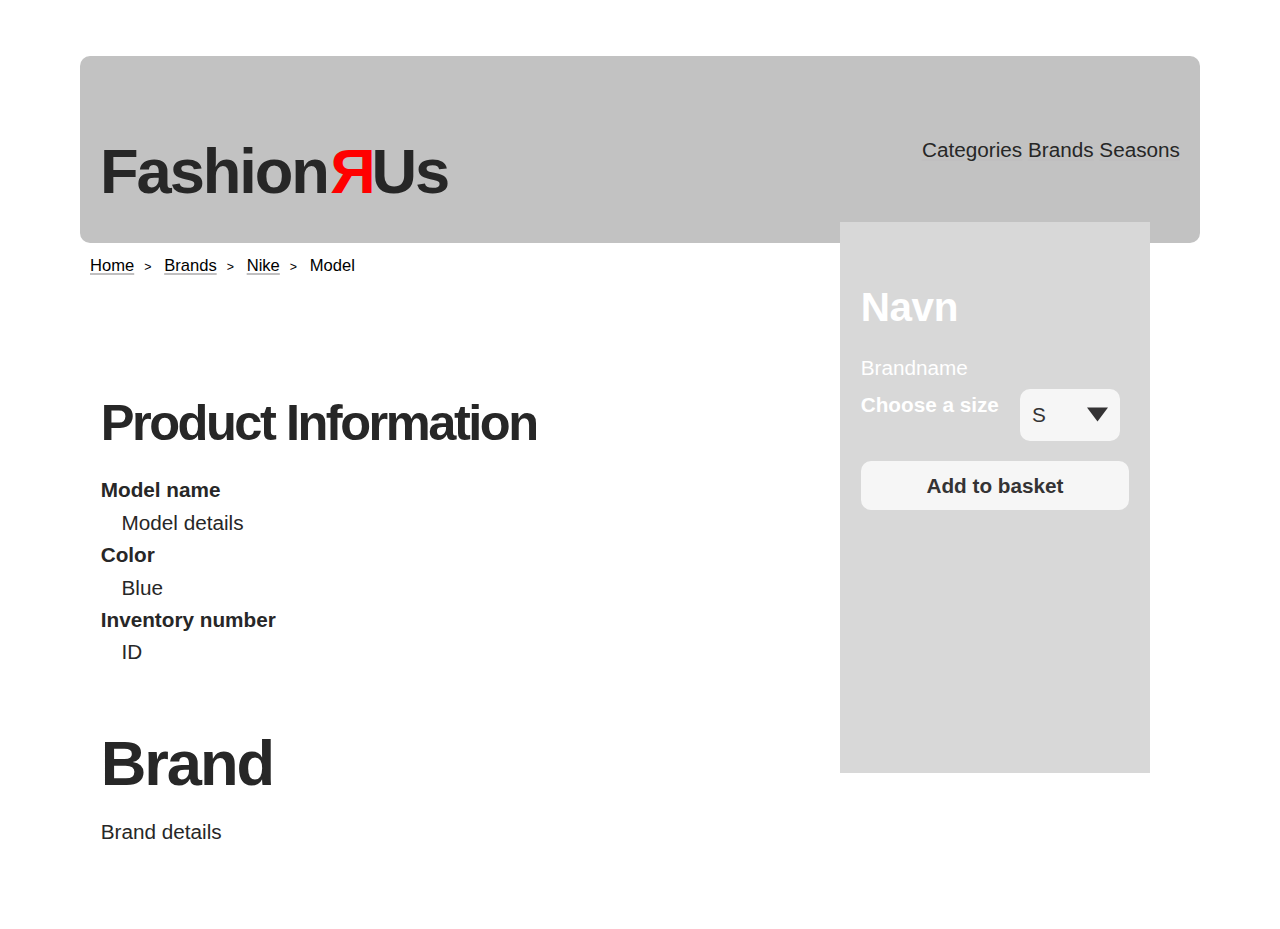
==== product.html @ bf774f98 "Initial commit" ====
<!DOCTYPE html>
<html lang="en">

<head>
    <meta charset="UTF-8">
    <meta name="viewport" content="width=device-width, initial-scale=1.0">
    <title>Some Product</title>
    <link rel="stylesheet" href="css/base.css">
    <link rel="stylesheet" href="css/style.css">
</head>

<body class="product">
    <header class="mainNav">
        <a href="index.html">
            <h1>Fashion<span>R</span>Us</h1>
        </a>
        <nav>
            <a href="category.html">Categories</a>
            <a href="#">Brands</a>
            <a href="#">Seasons</a>
        </nav>
    </header>
    <main>
        <ol class="breadcrumbs">
            <li><a href="index.html">Home</a></li>
            <li><a href="category.html">Brands</a></li>
            <li><a href="productlist.html">Nike</a></li>
            <li>Model</li>
        </ol>
        <img src="" alt="" />
        <section class="purchaseBox">
            <h3>Navn</h3>
            <p>Brandname</p>
            <form>
                <label>Choose a size
                    <select name="size">
                        <option>S</option>
                        <option>M</option>
                        <option>L</option>
                        <option>XL</option>
                    </select>
                </label>
                <button>Add to basket</button>
            </form>
        </section>
        <section class="info">
            <h2>Product Information</h2>
            <dl>
                <dt>Model name</dt>
                <dd>Model details</dd>
                <dt>Color</dt>
                <dd>Blue</dd>
                <dt>Inventory number</dt>
                <dd>ID</dd>
            </dl>
            <h1>Brand</h1>
            <p>Brand details</p>
        </section>
    </main>
    <script src="product.js"></script>
</body>

</html>
---- css/base.css ----
/* Scale major third
––––––––––––––––––––––––––––––––– */

/*
3.815rem
3.052rem
2.441rem
1.953rem
1.563rem
1.25rem
1rem
0.8rem
0.64rem
0.512rem
0.41rem
0.328rem
0.262rem
0.209rem
*/

/* Root
––––––––––––––––––––––––––––––––– */
:root {
  --color: #272727;
  --background-color: white;
  --caret-color: #272727;
  --text-decoration-color: #c0bfc0;
  --text-decoration-color-hover: #272727;
  --input-border-color: #f6f6f6;
  --input-background-color: #f6f6f6;
  --input-color: #343334;
  --input-invalid-border-color: #ff7d87;
  --input-checkbox-border-color: #d8d8d8;
  --table-border-color: #d8d8d8;
  --table-header-color: #d8d8d8;
  --checkbox-checked-url: url('data:image/svg+xml;utf8,<svg xmlns="http://www.w3.org/2000/svg" width="78.369" height="78.369" viewBox="0 0 78.369 78.369"><path fill="white" d="M78.05 19.015l-48.592 48.59c-.428.43-1.12.43-1.548 0L.32 40.016c-.427-.426-.427-1.12 0-1.547l6.704-6.704c.428-.427 1.12-.427 1.548 0l20.113 20.112 41.113-41.113c.43-.427 1.12-.427 1.548 0l6.703 6.704c.427.427.427 1.12 0 1.548z"/></svg>');
  --select-background-image: url('data:image/svg+xml;utf8,<svg xmlns="http://www.w3.org/2000/svg" viewBox="0 0 125.304 125.304"><path d="M62.652 103.895L0 21.41h125.304" fill="%23343334"/></svg>');
  /*not changed in dark mode*/
  --input-focus-border-color: #5aaafa;
  --kbd-color: #343334;
  --kbd-background-color: #f9f9f9;
  --cat-background-color: #949394;
  --kbd-border-color: #d8d8d8;
  --kbd-border-bottom-color: #a6a5a6;
  --abbr-border-bottom-color: #949394;
}
@media (prefers-color-scheme: dark) {
  :root {
    --color: white;
    --background-color: #272727;
    --caret-color: white;
    --text-decoration-color: #777677;
    --text-decoration-color-hover: white;
    --input-border-color: #595859;
    --input-background-color: #595859;
    --input-color: white;
    --input-checkbox-border-color: white;
    --table-border-color: #595859;
    --table-header-color: #595859;
    --checkbox-checked-url: url('data:image/svg+xml;utf8,<svg xmlns="http://www.w3.org/2000/svg" width="78.369" height="78.369" viewBox="0 0 78.369 78.369"><path fill="%23343434" d="M78.05 19.015l-48.592 48.59c-.428.43-1.12.43-1.548 0L.32 40.016c-.427-.426-.427-1.12 0-1.547l6.704-6.704c.428-.427 1.12-.427 1.548 0l20.113 20.112 41.113-41.113c.43-.427 1.12-.427 1.548 0l6.703 6.704c.427.427.427 1.12 0 1.548z"/></svg>');
    --select-background-image: url('data:image/svg+xml;utf8,<svg xmlns="http://www.w3.org/2000/svg" viewBox="0 0 125.304 125.304"><path d="M62.652 103.895L0 21.41h125.304" fill="%23ffffff"/></svg>');
  }
}
* {
  box-sizing: border-box;
  margin: 0;
  padding: 0;
  text-rendering: optimizeLegibility;
  -webkit-font-smoothing: antialiased;
  -moz-osx-font-smoothing: grayscale;
  -webkit-tap-highlight-color: transparent;
}

html {
  font-size: calc(18px + ((100vw - 600px) / 250));
  font-family: -apple-system, BlinkMacSystemFont, "avenir next", avenir, "helvetica neue", helvetica, ubuntu, roboto, noto, "segoe ui", arial, sans-serif;
  margin: 0;
  padding: 0;
  text-decoration-skip-ink: "auto";
}

body {
  padding: 0;
  margin: calc((100vh / 25) * 1.563) calc((100vw / 25) * 1.563);
  font-weight: 400;
  line-height: 1.563;
  color: var(--color);
  background-color: var(--background-color);
  caret-color: var(--caret-color);
}

img {
  display: block;
  max-width: 100%;
  height: auto;
}

/* Typography
    ––––––––––––––––––––––––––––––––– */

h1,
h2,
h3,
h4,
h5,
h6 {
  margin-bottom: 1rem;
  margin-top: 1em;
  font-weight: bold;
}

h1 {
  font-size: 3.052rem;
  letter-spacing: -0.1rem;
  line-height: 1;
}

h2 {
  font-size: 2.441rem;
  letter-spacing: -0.12rem;
  line-height: 1.2;
}

h3 {
  font-size: 1.953rem;
  letter-spacing: -0.02rem;
  line-height: 1.2;
}

h4 {
  font-size: 1.563rem;
  letter-spacing: -0.06rem;
  line-height: 1.3;
}

h5 {
  font-size: 1.25rem;
  letter-spacing: -0.03rem;
  line-height: 1.4;
}

h6 {
  font-size: 1rem;
  letter-spacing: 0;
  line-height: 1.5;
}

p {
  margin-bottom: 0.2rem;
}

p > *:last-child {
  margin-bottom: 0;
}

a {
  color: inherit;
  text-decoration: underline;
  text-decoration-color: var(--text-decoration-color);
  -webkit-text-decoration-color: var(--text-decoration-color);
  border-radius: 5px;
  text-underline-offset: 2px;
  text-decoration-thickness: 2px;
}

@media (hover: hover) {
  a:hover {
    text-decoration-color: var(--text-decoration-color-hover);
  }
}

a:focus-visible {
  box-shadow: 0 0 0 2px #5aaafa;
  outline: none;
}

small {
  font-size: 0.888rem;
}

hr {
  border: 1px solid var(--input-color);
  margin: 3.052rem 0;
}

/* Form
    ––––––––––––––––––––––––––––––––– */
label {
  font-weight: bold;
  display: flex;
}

input[type="email"],
input[type="text"],
input[type="number"],
input[type="password"],
input[type="url"],
input[type="tel"],
input[type="search"],
input[type="date"],
input[type="month"],
input[type="day"],
input[type="week"],
input[type="datetime"],
input[type="datetime-local"],
input[type="time"],
input:not([type]) {
  padding: 0.5rem;
  font-size: 1rem;
  border: 2px solid var(--input-border-color);
  background-color: var(--input-background-color);
  color: var(--input-color);
  border-radius: 10px;
  -webkit-appearance: none;
  -moz-appearance: none;
  appearance: none;
}

select {
  -webkit-appearance: none;
  padding: 0.5rem;
  font-size: 1rem;
  border: 2px solid var(--input-border-color);
  border-radius: 10px;
  color: var(--input-color);
  height: 2.5rem;
  background-color: var(--input-background-color);
  background-image: var(--select-background-image);
  background-repeat: no-repeat;
  background-size: 1rem;
  background-position: center right 0.5rem;
}

textarea {
  -webkit-appearance: none;
  -moz-appearance: none;
  appearance: none;
  font-size: 1rem;
  border: 2px solid var(--input-border-color);
  color: var(--input-color);
  border-radius: 10px;
  resize: vertical;
  background-color: var(--input-background-color);
  box-sizing: border-box;
  padding: 0.5rem;
  font-family: -apple-system, BlinkMacSystemFont, "avenir next", avenir, "helvetica neue", helvetica, ubuntu, roboto, noto, "segoe ui", arial, sans-serif;
}

input:focus,
select:focus,
textarea:focus {
  outline: none;
  border: 2px solid var(--input-focus-border-color);
}

input:invalid:not(:placeholder-shown),
select:invalid,
textarea:invalid {
  border: 2px solid var(--input-invalid-border-color);
  box-shadow: none;
}

input[type="checkbox"] {
  display: inline-block;
  height: 1rem;
  font-size: 1rem;
  border-radius: 5px;
  -webkit-appearance: none;
  -moz-appearance: none;
  appearance: none;
  border: 2px solid var(--input-checkbox-border-color);
  width: 1rem;
  background-color: var(--background-color);
  align-self: center;
  margin-right: 0.5rem;
}

input[type="checkbox"]:hover {
  cursor: pointer;
}

input[type="checkbox"]:checked {
  background-image: var(--checkbox-checked-url);
  background-size: contain;
  background-color: var(--input-color);
  border: 2px solid var(--input-color);
}

input[type="checkbox"]:focus-visible,
input[type="checkbox"]:checked:focus-visible {
  border-color: var(--input-focus-border-color);
}

input[type="radio"] {
  -webkit-appearance: none;
  -moz-appearance: none;
  appearance: none;
  border-radius: 50%;
  border: 2px solid var(--input-checkbox-border-color);
  height: 1rem;
  width: 1rem;
  margin-right: 0.5rem;
  align-self: center;
  justify-content: center;
  position: relative;
  display: flex;
}

@media (hover: hover) {
  input[type="radio"]:hover {
    cursor: pointer;
  }
}

input[type="radio"]:checked {
  border: 2px solid var(--input-color);
}

input[type="radio"]:focus-visible,
input[type="radio"]:checked:focus-visible {
  border-color: var(--input-focus-border-color);
}

input[type="radio"]:checked::before {
  content: "";
  width: calc(100% - 4px);
  height: calc(100% - 4px);
  background-color: var(--input-color);
  align-self: center;
  border-radius: 50%;
}

input[type="submit"],
input[type="reset"],
input[type="button"],
button {
  padding: 0.5rem 1.25rem;
  font-size: 1rem;
  border-radius: 10px;
  background-color: var(--input-background-color);
  border: 2px solid var(--input-border-color);
  color: var(--input-color);
  text-decoration: none;
  font-weight: bold;
  margin-bottom: 1rem;
  -webkit-appearance: none;
  -moz-appearance: none;
  appearance: none;
  display: inline-block;
  line-height: initial;
  transition: background-color 200ms ease-in-out, border 200ms ease-in-out, transform 200ms ease-in-out;
  -webkit-touch-callout: none;
  -webkit-user-select: none;
  user-select: none;
}
button:disabled {
  opacity: 0.2;
}

@media (hover: hover) {
  input[type="submit"]:hover,
  input[type="reset"]:hover,
  input[type="button"]:hover,
  button:hover {
    cursor: pointer;
  }
}

button:focus-visible,
input[type="submit"]:focus-visible,
input[type="reset"]:focus-visible,
input[type="button"]:focus-visible {
  border-color: var(--input-focus-border-color);
  outline: none;
}

/* Tables
    ––––––––––––––––––––––––––––––––– */
table {
  width: 100%;
  border-spacing: 0;
  margin-bottom: 1.563rem;
  font-variant-numeric: tabular-nums;
}

th,
td {
  padding: 0.5rem 0.5rem 0.5rem 0;
  margin: 0;
}

th {
  font-weight: bold;
  text-align: left;
  border-bottom: 2px solid var(--table-border-color);
  color: var(--table-header-color);
}

td {
  border-bottom: 2px solid var(--table-border-color);
}

/* Code
    ––––––––––––––––––––––––––––––––– */
code {
  font-family: "SFMono-Regular", Consolas, "Liberation Mono", Menlo, Courier, monospace;
  font-size: 0.8rem;
  white-space: nowrap;
  background: var(--input-background-color);
  padding: 0 0.328rem;
  display: inline-block;
  vertical-align: middle;
  border-radius: 10px;
}

p > code {
  white-space: normal;
}

pre > code {
  line-height: 1.563em;
  display: block;
  padding: 1rem;
  white-space: pre;
  margin-bottom: 1.563rem;
  overflow: scroll;
}

/* Forces a new-line at the end of a code block for layout purposes. */
pre > code::after {
  content: " ";
}

/* Blockquote
    ––––––––––––––––––––––––––––––––– */
blockquote {
  border-left: 0.25rem solid var(--input-border-color);
  padding: 0 1rem;
  margin-bottom: 1.563rem;
}

/* List
    ––––––––––––––––––––––––––––––––– */
ul {
  margin: 0;
  padding: 0 1px;
  list-style: disc outside;
  font-variant-numeric: tabular-nums;
}

ol {
  list-style: decimal outside;
}

ol,
ul {
  padding-left: 0;
  margin-top: 0;
  margin-bottom: 1.563rem;
}

li {
  list-style-position: inside;
}

dd {
  margin-left: 1rem;
}
/* Keyboard
    ––––––––––––––––––––––––––––––––– */
kbd {
  display: inline-block;
  padding: 0 0.328rem;
  font-family: "SFMono-Regular", Consolas, "Liberation Mono", Menlo, Courier, monospace;
  font-size: 0.64rem;
  color: var(--kbd-color);
  vertical-align: middle;
  background-color: var(--kbd-background-color);
  border: solid 1px var(--kbd-border-color);
  border-bottom: solid 2px var(--kbd-border-bottom-color);
  border-radius: 5px;
}

/* Abbreviation
    ––––––––––––––––––––––––––––––––– */
abbr {
  text-decoration: none;
  border-bottom: 2px dashed var(--abbr-border-bottom-color);
}

@media (hover: hover) {
  abbr:hover {
    cursor: help;
  }
}

/* Details
    ––––––––––––––––––––––––––––––––– */
details > summary:focus {
  box-shadow: 0 0 0 2px var(--input-focus-border-color);
  outline: none;
  border-radius: 5px;
}

details > summary:hover {
  cursor: pointer;
}
---- css/style.css ----
:root {
  --off-color: red;
}
html {
  scroll-behavior: smooth;
}
.mainNav {
  background-color: #c2c2c2;
  padding: 20px;
  border-radius: 10px;
}
.mainNav h1 span {
  display: inline-block;
  transform: scaleX(-1) translateX(-0.2rem);
  color: var(--off-color);
}
.mainNav > * {
  margin: 0;
}
@media screen and (min-width: 700px) {
  .mainNav {
    display: flex;
    align-items: center;
    justify-content: space-between;
  }
}

.mainNav h1 {
  margin-right: auto;
}

.mainNav > a {
  display: block;
  text-decoration: none;
}

/*Category*/
.categorylist {
  display: flex;
  list-style-type: none;
  flex-wrap: wrap;
  gap: 20px;
  height: 300px;
}
.categorylist li {
  min-width: 250px;
  width: 250px;
  color: white;
  background-color: var(--cat-background-color);
  display: flex;
  justify-content: center;
  align-items: center;
  border-radius: 20px;
}
.categorylist a {
  text-decoration: none;
}

@media screen and (min-width: 800px) {
  .brandList ol {
    column-count: 2;
  }
}

/*Prodct Container*/
.productContainer {
  list-style-type: none;
  display: flex;
  flex-direction: column;
}
.productContainer li {
  display: flex;
  justify-content: center;
  align-items: flex-start;
  flex-direction: column;
  border: 2px solid #585656;
  border-radius: 10px;
  margin-bottom: 5px;
  padding: 10px;
}
.flex {
  order: 2;
}

.productContainer img {
  width: 50%;
}

/*ProductList*/
.productlist main {
  display: grid;
  grid-template-columns: repeat(auto-fill, minmax(150px, 290px));
  gap: 2rem;
}
.productlist main h2 {
  grid-column: 1/-1;
}
.productlist article h3 {
  font-size: 1rem;
  flex-grow: 3;
}
.productlist article > * {
  margin: 0;
  font-size: 0.9rem;
}
.subtle {
  color: var(--text-decoration-color);
}
.productlist article {
  display: flex;
  flex-direction: column;
}
.productlist article.soldOut img {
  opacity: 0.5;
}
.productlist article.soldOut::before {
  content: "Sold Out";
  position: absolute;
  background: var(--color);
  color: var(--background-color);
  padding: 1rem;
}
.productlist article .discounted {
  display: none;
}
.productlist article.onSale .discounted {
  display: flex;
  justify-content: space-between;
}
.discounted > p {
  margin-bottom: 0;
}
.productlist article.onSale .price span {
  /* display: initial; */
  text-decoration: line-through;
  color: var(--off-color);
}
.productlist article button {
  margin-top: auto;
}
.productlist article {
  margin-bottom: 1rem;
}
.discounted p:last-child {
  background: var(--off-color);
  padding: 0.2rem;
}

/*Product*/
.breadcrumbs {
  display: none;
  padding: 10px 10px;
  color: #000;
}

.purchaseBox {
  background: #d8d8d8;
  color: var(--background-color);
  padding: 1rem;
}
.info {
  padding: 1rem;
}
.product select {
  min-width: 100px;
}
.product main {
  display: grid;
}
.product main .breadcrumbs,
.product main img {
  grid-column: 1/-1;
}
.purchaseBox form label {
  gap: 1rem;
}
.purchaseBox button {
  display: block;
  margin-top: 1rem;
  width: 100%;
}
dt {
  font-weight: 700;
}
@media screen and (min-width: 900px) {
  .product main {
    grid-template-columns: 1fr 310px;
  }
  .info {
    order: 0;
  }
  .purchaseBox {
    order: 2;
    transform: translate(-50px, -100px);
  }

  .breadcrumbs {
    display: flex;
    font-size: 0.8rem;
    list-style-type: none;
  }

  .breadcrumbs li::after {
    content: " > ";
    font-size: 0.6rem;
    display: inline-block;
    width: 10px;
    height: 10px;
    margin: 0 10px;
    transition: all 0.3s;
  }

  .breadcrumbs li:last-child::after {
    background: none;
    content: "";
  }
}
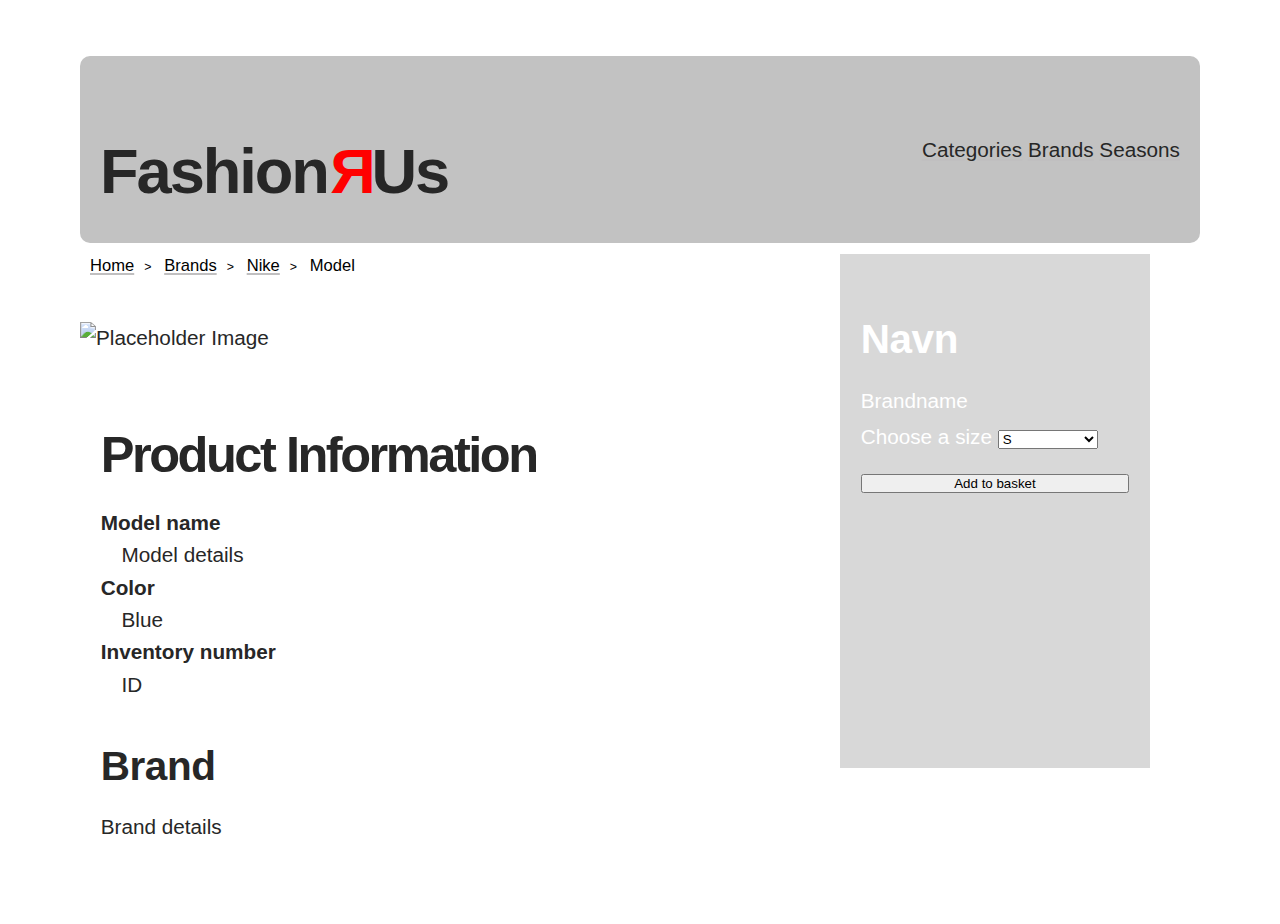
==== commit c4e37f94: "alle sider validere" ====
--- a/product.html
+++ b/product.html
@@ -27,7 +27,9 @@
             <li><a href="productlist.html">Nike</a></li>
             <li>Model</li>
         </ol>
-        <img src="" alt="" />
+        <!-- <img src="" alt="" /> -->
+        <img src="placeholder.jpg" alt="Placeholder Image">
+
         <section class="purchaseBox">
             <h3>Navn</h3>
             <p>Brandname</p>
@@ -53,7 +55,8 @@
                 <dt>Inventory number</dt>
                 <dd>ID</dd>
             </dl>
-            <h1>Brand</h1>
+            <!-- <h1>Brand</h1> -->
+            <h3>Brand</h3>
             <p>Brand details</p>
         </section>
     </main>
--- a/css/base.css
+++ b/css/base.css
@@ -1,23 +1,3 @@
-/* Scale major third
-––––––––––––––––––––––––––––––––– */
-
-/*
-3.815rem
-3.052rem
-2.441rem
-1.953rem
-1.563rem
-1.25rem
-1rem
-0.8rem
-0.64rem
-0.512rem
-0.41rem
-0.328rem
-0.262rem
-0.209rem
-*/
-
 /* Root
 ––––––––––––––––––––––––––––––––– */
 :root {
@@ -76,7 +56,7 @@
   font-family: -apple-system, BlinkMacSystemFont, "avenir next", avenir, "helvetica neue", helvetica, ubuntu, roboto, noto, "segoe ui", arial, sans-serif;
   margin: 0;
   padding: 0;
-  text-decoration-skip-ink: "auto";
+  text-decoration-skip-ink: auto;
 }
 
 body {
@@ -91,7 +71,7 @@
 
 img {
   display: block;
-  max-width: 100%;
+  max-width: 65%;
   height: auto;
 }
 
@@ -169,276 +149,6 @@
   }
 }
 
-a:focus-visible {
-  box-shadow: 0 0 0 2px #5aaafa;
-  outline: none;
-}
-
-small {
-  font-size: 0.888rem;
-}
-
-hr {
-  border: 1px solid var(--input-color);
-  margin: 3.052rem 0;
-}
-
-/* Form
-    ––––––––––––––––––––––––––––––––– */
-label {
-  font-weight: bold;
-  display: flex;
-}
-
-input[type="email"],
-input[type="text"],
-input[type="number"],
-input[type="password"],
-input[type="url"],
-input[type="tel"],
-input[type="search"],
-input[type="date"],
-input[type="month"],
-input[type="day"],
-input[type="week"],
-input[type="datetime"],
-input[type="datetime-local"],
-input[type="time"],
-input:not([type]) {
-  padding: 0.5rem;
-  font-size: 1rem;
-  border: 2px solid var(--input-border-color);
-  background-color: var(--input-background-color);
-  color: var(--input-color);
-  border-radius: 10px;
-  -webkit-appearance: none;
-  -moz-appearance: none;
-  appearance: none;
-}
-
-select {
-  -webkit-appearance: none;
-  padding: 0.5rem;
-  font-size: 1rem;
-  border: 2px solid var(--input-border-color);
-  border-radius: 10px;
-  color: var(--input-color);
-  height: 2.5rem;
-  background-color: var(--input-background-color);
-  background-image: var(--select-background-image);
-  background-repeat: no-repeat;
-  background-size: 1rem;
-  background-position: center right 0.5rem;
-}
-
-textarea {
-  -webkit-appearance: none;
-  -moz-appearance: none;
-  appearance: none;
-  font-size: 1rem;
-  border: 2px solid var(--input-border-color);
-  color: var(--input-color);
-  border-radius: 10px;
-  resize: vertical;
-  background-color: var(--input-background-color);
-  box-sizing: border-box;
-  padding: 0.5rem;
-  font-family: -apple-system, BlinkMacSystemFont, "avenir next", avenir, "helvetica neue", helvetica, ubuntu, roboto, noto, "segoe ui", arial, sans-serif;
-}
-
-input:focus,
-select:focus,
-textarea:focus {
-  outline: none;
-  border: 2px solid var(--input-focus-border-color);
-}
-
-input:invalid:not(:placeholder-shown),
-select:invalid,
-textarea:invalid {
-  border: 2px solid var(--input-invalid-border-color);
-  box-shadow: none;
-}
-
-input[type="checkbox"] {
-  display: inline-block;
-  height: 1rem;
-  font-size: 1rem;
-  border-radius: 5px;
-  -webkit-appearance: none;
-  -moz-appearance: none;
-  appearance: none;
-  border: 2px solid var(--input-checkbox-border-color);
-  width: 1rem;
-  background-color: var(--background-color);
-  align-self: center;
-  margin-right: 0.5rem;
-}
-
-input[type="checkbox"]:hover {
-  cursor: pointer;
-}
-
-input[type="checkbox"]:checked {
-  background-image: var(--checkbox-checked-url);
-  background-size: contain;
-  background-color: var(--input-color);
-  border: 2px solid var(--input-color);
-}
-
-input[type="checkbox"]:focus-visible,
-input[type="checkbox"]:checked:focus-visible {
-  border-color: var(--input-focus-border-color);
-}
-
-input[type="radio"] {
-  -webkit-appearance: none;
-  -moz-appearance: none;
-  appearance: none;
-  border-radius: 50%;
-  border: 2px solid var(--input-checkbox-border-color);
-  height: 1rem;
-  width: 1rem;
-  margin-right: 0.5rem;
-  align-self: center;
-  justify-content: center;
-  position: relative;
-  display: flex;
-}
-
-@media (hover: hover) {
-  input[type="radio"]:hover {
-    cursor: pointer;
-  }
-}
-
-input[type="radio"]:checked {
-  border: 2px solid var(--input-color);
-}
-
-input[type="radio"]:focus-visible,
-input[type="radio"]:checked:focus-visible {
-  border-color: var(--input-focus-border-color);
-}
-
-input[type="radio"]:checked::before {
-  content: "";
-  width: calc(100% - 4px);
-  height: calc(100% - 4px);
-  background-color: var(--input-color);
-  align-self: center;
-  border-radius: 50%;
-}
-
-input[type="submit"],
-input[type="reset"],
-input[type="button"],
-button {
-  padding: 0.5rem 1.25rem;
-  font-size: 1rem;
-  border-radius: 10px;
-  background-color: var(--input-background-color);
-  border: 2px solid var(--input-border-color);
-  color: var(--input-color);
-  text-decoration: none;
-  font-weight: bold;
-  margin-bottom: 1rem;
-  -webkit-appearance: none;
-  -moz-appearance: none;
-  appearance: none;
-  display: inline-block;
-  line-height: initial;
-  transition: background-color 200ms ease-in-out, border 200ms ease-in-out, transform 200ms ease-in-out;
-  -webkit-touch-callout: none;
-  -webkit-user-select: none;
-  user-select: none;
-}
-button:disabled {
-  opacity: 0.2;
-}
-
-@media (hover: hover) {
-  input[type="submit"]:hover,
-  input[type="reset"]:hover,
-  input[type="button"]:hover,
-  button:hover {
-    cursor: pointer;
-  }
-}
-
-button:focus-visible,
-input[type="submit"]:focus-visible,
-input[type="reset"]:focus-visible,
-input[type="button"]:focus-visible {
-  border-color: var(--input-focus-border-color);
-  outline: none;
-}
-
-/* Tables
-    ––––––––––––––––––––––––––––––––– */
-table {
-  width: 100%;
-  border-spacing: 0;
-  margin-bottom: 1.563rem;
-  font-variant-numeric: tabular-nums;
-}
-
-th,
-td {
-  padding: 0.5rem 0.5rem 0.5rem 0;
-  margin: 0;
-}
-
-th {
-  font-weight: bold;
-  text-align: left;
-  border-bottom: 2px solid var(--table-border-color);
-  color: var(--table-header-color);
-}
-
-td {
-  border-bottom: 2px solid var(--table-border-color);
-}
-
-/* Code
-    ––––––––––––––––––––––––––––––––– */
-code {
-  font-family: "SFMono-Regular", Consolas, "Liberation Mono", Menlo, Courier, monospace;
-  font-size: 0.8rem;
-  white-space: nowrap;
-  background: var(--input-background-color);
-  padding: 0 0.328rem;
-  display: inline-block;
-  vertical-align: middle;
-  border-radius: 10px;
-}
-
-p > code {
-  white-space: normal;
-}
-
-pre > code {
-  line-height: 1.563em;
-  display: block;
-  padding: 1rem;
-  white-space: pre;
-  margin-bottom: 1.563rem;
-  overflow: scroll;
-}
-
-/* Forces a new-line at the end of a code block for layout purposes. */
-pre > code::after {
-  content: " ";
-}
-
-/* Blockquote
-    ––––––––––––––––––––––––––––––––– */
-blockquote {
-  border-left: 0.25rem solid var(--input-border-color);
-  padding: 0 1rem;
-  margin-bottom: 1.563rem;
-}
-
 /* List
     ––––––––––––––––––––––––––––––––– */
 ul {
@@ -466,42 +176,3 @@
 dd {
   margin-left: 1rem;
 }
-/* Keyboard
-    ––––––––––––––––––––––––––––––––– */
-kbd {
-  display: inline-block;
-  padding: 0 0.328rem;
-  font-family: "SFMono-Regular", Consolas, "Liberation Mono", Menlo, Courier, monospace;
-  font-size: 0.64rem;
-  color: var(--kbd-color);
-  vertical-align: middle;
-  background-color: var(--kbd-background-color);
-  border: solid 1px var(--kbd-border-color);
-  border-bottom: solid 2px var(--kbd-border-bottom-color);
-  border-radius: 5px;
-}
-
-/* Abbreviation
-    ––––––––––––––––––––––––––––––––– */
-abbr {
-  text-decoration: none;
-  border-bottom: 2px dashed var(--abbr-border-bottom-color);
-}
-
-@media (hover: hover) {
-  abbr:hover {
-    cursor: help;
-  }
-}
-
-/* Details
-    ––––––––––––––––––––––––––––––––– */
-details > summary:focus {
-  box-shadow: 0 0 0 2px var(--input-focus-border-color);
-  outline: none;
-  border-radius: 5px;
-}
-
-details > summary:hover {
-  cursor: pointer;
-}
--- a/css/style.css
+++ b/css/style.css
@@ -84,6 +84,25 @@
 
 .productContainer img {
   width: 50%;
+}
+
+/*smallproduct*/
+.smallproduct {
+  list-style-type: none;
+  display: flex;
+  flex-direction: column;
+  justify-content: center;
+  align-items: flex-start;
+  flex-direction: column;
+  border: 2px solid #585656;
+  border-radius: 10px;
+  margin-bottom: 5px;
+  padding: 10px;
+}
+
+.smallproduct img {
+  width: 50%;
+  height: 100px;
 }
 
 /*ProductList*/
